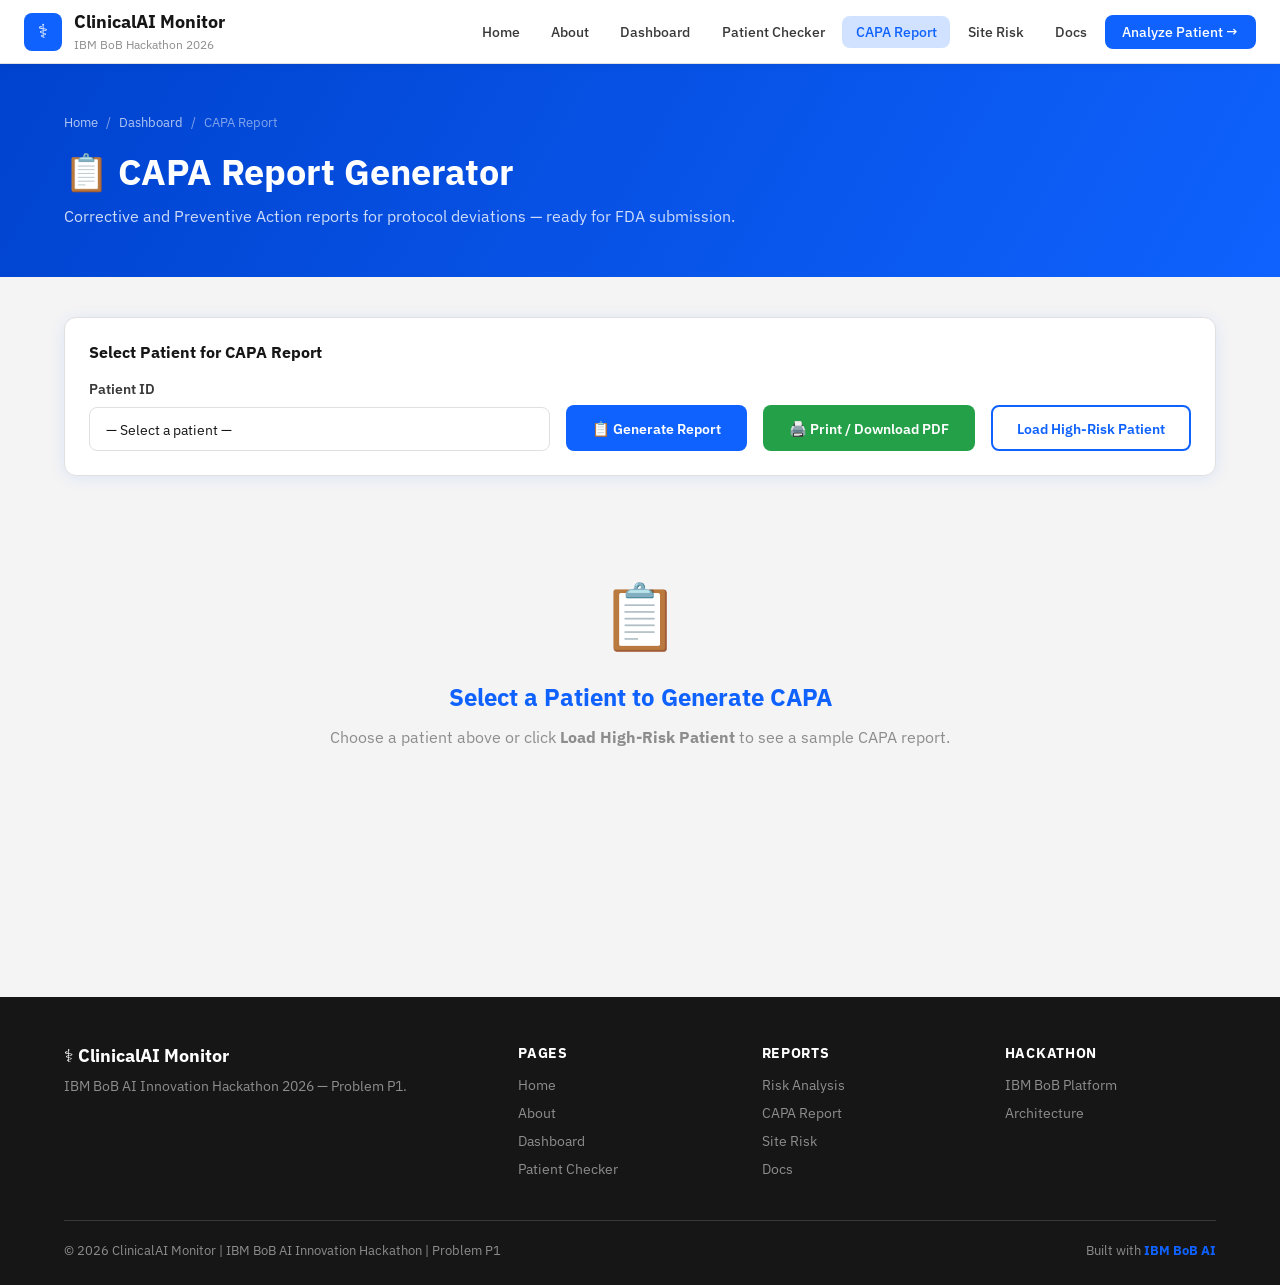
==== capa-report.html @ 3c6d75a5 "feat: IBM BoB Hackathon 2026 - Clinical Trial Risk Monitor P1" ====
<!DOCTYPE html>
<html lang="en">
<head>
  <meta charset="UTF-8" />
  <meta name="viewport" content="width=device-width, initial-scale=1.0" />
  <title>CAPA Report Generator | ClinicalAI Monitor</title>
  <link href="https://fonts.googleapis.com/css2?family=IBM+Plex+Sans:wght@400;500;600;700&display=swap" rel="stylesheet" />
  <link rel="stylesheet" href="assets/css/style.css" />
  <link rel="stylesheet" href="assets/css/dashboard.css" />
  <style>
    @media print {
      .navbar, footer, .no-print, button, #scrollTop, #toast-container { display: none !important; }
      body { background: white; }
      .report-container { max-width: 100%; padding: 0; }
      .report-card { box-shadow: none; border: 1px solid #ccc; }
    }
  </style>
</head>
<body>

<!-- NAVBAR -->
<nav class="navbar no-print">
  <div class="container-lg">
    <a href="index.html" class="nav-brand">
      <div class="brand-icon">⚕</div>
      <div><strong>ClinicalAI Monitor</strong><span class="sub">IBM BoB Hackathon 2026</span></div>
    </a>
    <ul class="nav-links">
      <li><a href="index.html">Home</a></li>
      <li><a href="about.html">About</a></li>
      <li><a href="dashboard.html">Dashboard</a></li>
      <li><a href="patient-checker.html">Patient Checker</a></li>
      <li><a href="capa-report.html" class="active">CAPA Report</a></li>
      <li><a href="site-dashboard.html">Site Risk</a></li>
      <li><a href="documentation.html">Docs</a></li>
      <li><a href="patient-checker.html" class="nav-cta">Analyze Patient →</a></li>
    </ul>
    <button class="hamburger"><span></span><span></span><span></span></button>
  </div>
</nav>

<!-- PAGE HEADER -->
<div class="page-header no-print">
  <div class="container">
    <div class="breadcrumb">
      <a href="index.html">Home</a><span>/</span>
      <a href="dashboard.html">Dashboard</a><span>/</span>
      <span>CAPA Report</span>
    </div>
    <h1>📋 CAPA Report Generator</h1>
    <p>Corrective and Preventive Action reports for protocol deviations — ready for FDA submission.</p>
  </div>
</div>

<!-- MAIN -->
<section style="padding:2.5rem 0;background:#F4F4F4;min-height:80vh">
  <div class="container">

    <!-- Patient Selector -->
    <div class="card no-print" style="margin-bottom:1.5rem;padding:1.5rem">
      <h3 style="margin-bottom:1rem;font-size:1rem">Select Patient for CAPA Report</h3>
      <div style="display:flex;gap:1rem;flex-wrap:wrap;align-items:flex-end">
        <div class="form-group" style="flex:1;min-width:220px;margin-bottom:0">
          <label class="form-label">Patient ID</label>
          <select class="form-control" id="capaPatientSelect">
            <option value="">— Select a patient —</option>
          </select>
        </div>
        <button class="btn btn-blue" onclick="loadCAPAReport()">📋 Generate Report</button>
        <button class="btn btn-green" onclick="printReport()">🖨️ Print / Download PDF</button>
        <button class="btn btn-outline" onclick="loadRandomCritical()">Load High-Risk Patient</button>
      </div>
    </div>

    <!-- Report Placeholder -->
    <div id="capaPlaceholder" style="text-align:center;padding:4rem 2rem">
      <div style="font-size:4rem;margin-bottom:1rem">📋</div>
      <h3 style="color:#0F62FE;margin-bottom:0.75rem">Select a Patient to Generate CAPA</h3>
      <p style="color:#8D8D8D">Choose a patient above or click <strong>Load High-Risk Patient</strong> to see a sample CAPA report.</p>
    </div>

    <!-- CAPA Report -->
    <div id="capaReport" style="display:none" class="report-container">

      <!-- Report Header -->
      <div class="report-card card" style="margin-bottom:1.5rem;padding:2rem;border-top:6px solid #0F62FE">
        <div style="display:flex;align-items:flex-start;justify-content:space-between;flex-wrap:wrap;gap:1rem">
          <div>
            <div style="font-size:0.75rem;color:#0F62FE;font-weight:700;text-transform:uppercase;letter-spacing:0.08em;margin-bottom:0.5rem">
              Corrective and Preventive Action Report
            </div>
            <h2 id="capaReportTitle" style="font-size:1.5rem;margin-bottom:0.25rem">CAPA Report — PT-0001</h2>
            <p id="capaReportSub" style="color:#8D8D8D;font-size:0.88rem"></p>
          </div>
          <div style="text-align:right;font-size:0.82rem;color:#8D8D8D">
            <div><strong>Report Date:</strong> <span id="capaDate"></span></div>
            <div><strong>Report No.:</strong> CAPA-<span id="capaNum"></span></div>
            <div><strong>Status:</strong> <span class="badge badge-major">Open</span></div>
            <div style="margin-top:0.5rem"><strong>IBM BoB Clinical AI Monitor</strong></div>
          </div>
        </div>
      </div>

      <!-- Patient Information -->
      <div class="report-card card" style="margin-bottom:1.5rem;padding:1.75rem">
        <h3 style="margin-bottom:1.25rem;font-size:1rem;color:#0F62FE;border-bottom:1px solid #E0E0E0;padding-bottom:0.75rem">
          👤 Section 1 — Patient Information
        </h3>
        <div style="display:grid;grid-template-columns:repeat(3,1fr);gap:1rem" id="capaPatientInfo"></div>
      </div>

      <!-- Deviations -->
      <div class="report-card card" style="margin-bottom:1.5rem;padding:1.75rem">
        <h3 style="margin-bottom:1.25rem;font-size:1rem;color:#DA1E28;border-bottom:1px solid #E0E0E0;padding-bottom:0.75rem">
          ⚠️ Section 2 — Detected Protocol Deviations
        </h3>
        <div id="capaDeviationsSection"></div>
      </div>

      <!-- CAPA Table -->
      <div class="report-card card" style="margin-bottom:1.5rem;padding:1.75rem">
        <h3 style="margin-bottom:1.25rem;font-size:1rem;color:#24A148;border-bottom:1px solid #E0E0E0;padding-bottom:0.75rem">
          ✅ Section 3 — Corrective &amp; Preventive Actions
        </h3>
        <div class="table-wrap">
          <table id="capaTable">
            <thead>
              <tr>
                <th>#</th>
                <th>Deviation Type</th>
                <th>Severity</th>
                <th>Root Cause</th>
                <th>Corrective Action</th>
                <th>Preventive Action</th>
                <th>Responsible Team</th>
                <th>Follow-up Date</th>
              </tr>
            </thead>
            <tbody id="capaTableBody"></tbody>
          </table>
        </div>
      </div>

      <!-- Risk Summary -->
      <div class="report-card card" style="margin-bottom:1.5rem;padding:1.75rem">
        <h3 style="margin-bottom:1.25rem;font-size:1rem;border-bottom:1px solid #E0E0E0;padding-bottom:0.75rem">
          📊 Section 4 — Risk Assessment Summary
        </h3>
        <div style="display:grid;grid-template-columns:1fr 1fr;gap:2rem;align-items:center">
          <div>
            <canvas id="capaDount" style="display:block;margin:0 auto"></canvas>
          </div>
          <div id="capaRiskSummary"></div>
        </div>
      </div>

      <!-- Sign-off -->
      <div class="report-card card" style="padding:1.75rem">
        <h3 style="margin-bottom:1.25rem;font-size:1rem;border-bottom:1px solid #E0E0E0;padding-bottom:0.75rem">
          ✍️ Section 5 — Sign-off &amp; Approval
        </h3>
        <div style="display:grid;grid-template-columns:repeat(3,1fr);gap:2rem">
          <div>
            <div style="border-bottom:1px solid #393939;height:40px;margin-bottom:0.5rem"></div>
            <div style="font-size:0.82rem;color:#8D8D8D">Principal Investigator</div>
            <div style="font-size:0.82rem;margin-top:0.2rem">Date: _______________</div>
          </div>
          <div>
            <div style="border-bottom:1px solid #393939;height:40px;margin-bottom:0.5rem"></div>
            <div style="font-size:0.82rem;color:#8D8D8D">Site Coordinator</div>
            <div style="font-size:0.82rem;margin-top:0.2rem">Date: _______________</div>
          </div>
          <div>
            <div style="border-bottom:1px solid #393939;height:40px;margin-bottom:0.5rem"></div>
            <div style="font-size:0.82rem;color:#8D8D8D">Sponsor Medical Monitor</div>
            <div style="font-size:0.82rem;margin-top:0.2rem">Date: _______________</div>
          </div>
        </div>
        <div style="margin-top:1.5rem;padding:1rem;background:#F4F4F4;border-radius:8px;font-size:0.82rem;color:#393939">
          <strong>Disclaimer:</strong> This CAPA report was generated by the IBM BoB ClinicalAI Monitor using ICH E6 Good Clinical Practice guidelines. 
          All corrective and preventive actions are AI-generated recommendations and must be reviewed and approved by the Principal Investigator 
          before regulatory submission. This document is confidential.
        </div>
      </div>

    </div>
  </div>
</section>

<!-- FOOTER -->
<footer class="no-print">
  <div class="container">
    <div class="footer-grid">
      <div class="footer-brand"><h3>⚕ ClinicalAI Monitor</h3><p>IBM BoB AI Innovation Hackathon 2026 — Problem P1.</p></div>
      <div class="footer-col">
        <h4>Pages</h4>
        <a href="index.html">Home</a><a href="about.html">About</a>
        <a href="dashboard.html">Dashboard</a><a href="patient-checker.html">Patient Checker</a>
      </div>
      <div class="footer-col">
        <h4>Reports</h4>
        <a href="risk-analysis.html">Risk Analysis</a><a href="capa-report.html">CAPA Report</a>
        <a href="site-dashboard.html">Site Risk</a><a href="documentation.html">Docs</a>
      </div>
      <div class="footer-col"><h4>Hackathon</h4><a href="#">IBM BoB Platform</a><a href="documentation.html">Architecture</a></div>
    </div>
    <div class="footer-bottom">
      <span>© 2026 ClinicalAI Monitor | IBM BoB AI Innovation Hackathon | Problem P1</span>
      <span>Built with <span class="ibm-tag">IBM BoB AI</span></span>
    </div>
  </div>
</footer>
<button id="scrollTop" class="no-print">↑</button>
<div id="toast-container"></div>

<script src="assets/js/data.js"></script>
<script src="assets/js/ai-engine.js"></script>
<script src="assets/js/charts.js"></script>
<script src="assets/js/main.js"></script>
<script>

// Populate patient selector
document.addEventListener("DOMContentLoaded", () => {
  const sel = document.getElementById("capaPatientSelect");
  window.APP_DATA.patients.forEach(p => {
    const opt = document.createElement("option");
    opt.value = p.id;
    opt.textContent = `${p.id} — ${p.name} (${p.siteName.split(" ").slice(0,2).join(" ")})`;
    sel.appendChild(opt);
  });

  // Check URL param
  const params = new URLSearchParams(location.search);
  if (params.get("pid")) {
    sel.value = params.get("pid");
    loadCAPAReport();
  } else if (params.get("demo")) {
    // Load from session storage
    loadFromSession();
  }
});

function loadFromSession() {
  const raw = sessionStorage.getItem("lastPatient");
  if (!raw) { loadRandomCritical(); return; }
  const p = JSON.parse(raw);
  renderCAPAReport(p);
}

function loadRandomCritical() {
  const all = window.APP_DATA.patients
    .map(p => ({ p, r: window.AI.analyzePatient(p) }))
    .filter(x => x.r.riskCategory === "Critical" || x.r.riskCategory === "High");
  if (all.length === 0) return;
  const pick = all[Math.floor(Math.random() * Math.min(all.length, 10))];
  document.getElementById("capaPatientSelect").value = pick.p.id;
  renderCAPAReport(pick.p);
}

function loadCAPAReport() {
  const pid = document.getElementById("capaPatientSelect").value;
  if (!pid) { Utils.showToast("Please select a patient first.", "warning"); return; }
  const patient = window.APP_DATA.patients.find(p => p.id === pid);
  if (!patient) return;
  Utils.showLoading("Generating CAPA Report...");
  setTimeout(() => {
    renderCAPAReport(patient);
    Utils.hideLoading();
    Utils.showToast("CAPA Report generated!", "success");
  }, 800);
}

function renderCAPAReport(patient) {
  const result = window.AI.analyzePatient(patient);
  const today  = new Date().toISOString().split("T")[0];
  const capaNo = Math.floor(1000 + Math.random() * 9000);

  document.getElementById("capaPlaceholder").style.display = "none";
  document.getElementById("capaReport").style.display      = "block";

  document.getElementById("capaReportTitle").textContent = `CAPA Report — ${patient.id}`;
  document.getElementById("capaReportSub").textContent   = `${patient.name} | ${patient.siteName}`;
  document.getElementById("capaDate").textContent = Utils.fmtDate(today);
  document.getElementById("capaNum").textContent  = capaNo;

  // Patient info
  const info = [
    ["Patient ID",         patient.id],
    ["Patient Name",       patient.name],
    ["Site",               patient.siteName],
    ["Visit Date",         Utils.fmtDate(patient.visitDate)],
    ["Scheduled Date",     Utils.fmtDate(patient.scheduledDate)],
    ["Dose Given",         patient.doseGiven + " mg"],
    ["Expected Dose",      patient.expectedDose + " mg"],
    ["Co-medication",      patient.comed],
    ["Lab Tests",          patient.labCompleted],
    ["Documentation",      patient.docComplete],
    ["Patient Status",     patient.status],
    ["Risk Category",      result.riskCategory]
  ];
  document.getElementById("capaPatientInfo").innerHTML = info.map(([k,v]) => `
    <div>
      <div style="font-size:0.72rem;color:#8D8D8D;text-transform:uppercase;letter-spacing:0.05em;font-weight:700">${k}</div>
      <div style="font-weight:600;margin-top:0.2rem">${v}</div>
    </div>`).join("");

  // Deviations section
  const devEl = document.getElementById("capaDeviationsSection");
  if (result.deviations.length === 0) {
    devEl.innerHTML = '<div class="alert alert-success">✅ No protocol deviations detected. Patient is fully compliant with trial protocol.</div>';
  } else {
    devEl.innerHTML = result.deviations.map((d,i) => `
      <div style="padding:1.25rem;background:${d.severity==="Major"?"#FFF1F1":d.severity==="Minor"?"#FCF4D6":"#D0E2FF22"};border-radius:8px;margin-bottom:0.75rem;border-left:4px solid ${d.severity==="Major"?"#DA1E28":d.severity==="Minor"?"#F1C21B":"#0F62FE"}">
        <div style="display:flex;align-items:center;gap:0.75rem;margin-bottom:0.5rem">
          <strong>Deviation ${i+1}:</strong>
          ${window.AI.severityBadge(d.severity)}
          <span style="font-weight:600">${d.type}</span>
        </div>
        <p style="font-size:0.88rem;color:#393939">${d.detail}</p>
      </div>`).join("");
  }

  // CAPA table
  const tbody = document.getElementById("capaTableBody");
  if (result.deviations.length === 0) {
    tbody.innerHTML = `<tr><td colspan="8" style="text-align:center;color:#24A148;padding:1.5rem">✅ No CAPA actions required — Patient is compliant.</td></tr>`;
  } else {
    tbody.innerHTML = result.deviations.map((d,i) => `
      <tr>
        <td>${i+1}</td>
        <td><strong>${d.type}</strong></td>
        <td>${window.AI.severityBadge(d.severity)}</td>
        <td style="font-size:0.82rem">${d.rootCause}</td>
        <td style="font-size:0.82rem">${d.corrective}</td>
        <td style="font-size:0.82rem">${d.preventive}</td>
        <td style="font-size:0.82rem">${d.responsible}</td>
        <td style="font-size:0.82rem;font-weight:600">${Utils.fmtDate(d.followUp)}</td>
      </tr>`).join("");
  }

  // Risk donut
  window.Charts.drawRiskDonut("capaDount", result.riskScore, result.riskCategory);

  // Risk summary
  document.getElementById("capaRiskSummary").innerHTML = `
    <div style="display:flex;flex-direction:column;gap:0.75rem">
      <div style="display:flex;justify-content:space-between"><span>Major Deviations</span><strong style="color:#DA1E28">${result.majorCount}</strong></div>
      <div style="display:flex;justify-content:space-between"><span>Minor Deviations</span><strong style="color:#B45309">${result.minorCount}</strong></div>
      <div style="display:flex;justify-content:space-between"><span>Administrative</span><strong style="color:#0F62FE">${result.adminCount}</strong></div>
      <hr style="border:none;border-top:1px solid #E0E0E0"/>
      <div style="display:flex;justify-content:space-between"><span>Total Deviations</span><strong>${result.totalDeviations}</strong></div>
      <div style="display:flex;justify-content:space-between;font-size:1.05rem">
        <span>Risk Score</span>
        <strong style="color:${Utils.riskColor(result.riskScore)}">${result.riskScore}/100</strong>
      </div>
      <div style="display:flex;justify-content:space-between">
        <span>Risk Category</span>
        ${window.AI.riskBadge(result.riskCategory)}
      </div>
      <div style="margin-top:0.5rem;padding:0.75rem;background:#F4F4F4;border-radius:6px;font-size:0.82rem;color:#393939">
        ${result.riskScore >= 61
          ? "⚠️ <strong>High/Critical risk:</strong> Escalate to Medical Monitor immediately."
          : result.riskScore >= 31
          ? "⚠️ <strong>Medium risk:</strong> Review within 5 business days."
          : "✅ <strong>Low risk:</strong> Document and monitor per standard protocol."
        }
      </div>
    </div>`;

  // Scroll to report
  document.getElementById("capaReport").scrollIntoView({ behavior: "smooth" });
}

function printReport() {
  const rep = document.getElementById("capaReport");
  if (rep.style.display === "none") {
    Utils.showToast("Please generate a CAPA report first.", "warning");
    return;
  }
  window.print();
}
</script>
</body>
</html>
---- assets/css/style.css ----
/* ============================================================
   Clinical Trial Risk Monitor — Global Stylesheet
   IBM BoB AI Innovation Hackathon 2026
   ============================================================ */

/* ---------- CSS Variables ---------- */
:root {
  --ibm-blue:       #0F62FE;
  --ibm-blue-dark:  #0043CE;
  --ibm-blue-light: #D0E2FF;
  --white:          #FFFFFF;
  --gray-10:        #F4F4F4;
  --gray-20:        #E0E0E0;
  --gray-50:        #8D8D8D;
  --gray-80:        #393939;
  --gray-100:       #161616;
  --green:          #24A148;
  --green-light:    #DEFBE6;
  --red:            #DA1E28;
  --red-light:      #FFF1F1;
  --yellow:         #F1C21B;
  --yellow-light:   #FCF4D6;
  --orange:         #FF832B;
  --purple:         #8A3FFC;
  --sidebar-width:  260px;
  --nav-height:     64px;
  --radius:         12px;
  --radius-sm:      8px;
  --shadow:         0 2px 16px rgba(15,98,254,0.10);
  --shadow-md:      0 4px 24px rgba(15,98,254,0.15);
  --transition:     all 0.25s cubic-bezier(0.4,0,0.2,1);
}

/* ---------- Reset ---------- */
*, *::before, *::after { box-sizing: border-box; margin: 0; padding: 0; }
html { scroll-behavior: smooth; font-size: 16px; }
body {
  font-family: 'IBM Plex Sans', 'Segoe UI', system-ui, sans-serif;
  background: var(--gray-10);
  color: var(--gray-100);
  line-height: 1.6;
  min-height: 100vh;
}
a { color: var(--ibm-blue); text-decoration: none; transition: var(--transition); }
a:hover { color: var(--ibm-blue-dark); }
img { max-width: 100%; display: block; }
ul { list-style: none; }
button { cursor: pointer; font-family: inherit; }

/* ---------- Typography ---------- */
h1, h2, h3, h4, h5 { font-weight: 700; line-height: 1.3; }
h1 { font-size: clamp(2rem, 5vw, 3.25rem); }
h2 { font-size: clamp(1.5rem, 3vw, 2.25rem); }
h3 { font-size: clamp(1.15rem, 2vw, 1.5rem); }
h4 { font-size: 1.1rem; }
p  { color: var(--gray-80); }

/* ---------- Utility ---------- */
.container    { max-width: 1200px; margin: 0 auto; padding: 0 1.5rem; }
.container-lg { max-width: 1400px; margin: 0 auto; padding: 0 1.5rem; }
.section-pad  { padding: 80px 0; }
.text-center  { text-align: center; }
.text-blue    { color: var(--ibm-blue); }
.text-green   { color: var(--green); }
.text-red     { color: var(--red); }
.text-yellow  { color: #B45309; }
.text-muted   { color: var(--gray-50); }
.fw-700       { font-weight: 700; }
.mt-1 { margin-top: 0.5rem; }
.mt-2 { margin-top: 1rem; }
.mt-3 { margin-top: 1.5rem; }
.mt-4 { margin-top: 2rem; }
.mb-1 { margin-bottom: 0.5rem; }
.mb-2 { margin-bottom: 1rem; }
.mb-3 { margin-bottom: 1.5rem; }
.mb-4 { margin-bottom: 2rem; }
.flex         { display: flex; }
.flex-center  { display: flex; align-items: center; justify-content: center; }
.gap-1 { gap: 0.5rem; }
.gap-2 { gap: 1rem; }
.gap-3 { gap: 1.5rem; }
.grid-2 { display: grid; grid-template-columns: repeat(2,1fr); gap: 1.5rem; }
.grid-3 { display: grid; grid-template-columns: repeat(3,1fr); gap: 1.5rem; }
.grid-4 { display: grid; grid-template-columns: repeat(4,1fr); gap: 1.5rem; }
.hidden { display: none !important; }

/* ---------- Navbar ---------- */
.navbar {
  position: sticky;
  top: 0;
  z-index: 1000;
  height: var(--nav-height);
  background: var(--white);
  border-bottom: 1px solid var(--gray-20);
  box-shadow: 0 1px 8px rgba(0,0,0,0.07);
  display: flex;
  align-items: center;
}
.navbar .container-lg {
  width: 100%;
  display: flex;
  align-items: center;
  justify-content: space-between;
}
.nav-brand {
  display: flex;
  align-items: center;
  gap: 0.75rem;
  font-weight: 700;
  font-size: 1.1rem;
  color: var(--gray-100);
}
.nav-brand .brand-icon {
  width: 38px; height: 38px;
  background: var(--ibm-blue);
  border-radius: var(--radius-sm);
  display: flex; align-items: center; justify-content: center;
  color: white; font-size: 1.2rem;
}
.nav-brand span.sub { font-size: 0.72rem; color: var(--gray-50); display: block; font-weight: 400; }
.nav-links { display: flex; align-items: center; gap: 0.25rem; }
.nav-links a {
  padding: 0.45rem 0.85rem;
  border-radius: var(--radius-sm);
  font-size: 0.88rem;
  font-weight: 500;
  color: var(--gray-80);
  transition: var(--transition);
}
.nav-links a:hover, .nav-links a.active {
  background: var(--ibm-blue-light);
  color: var(--ibm-blue);
}
.nav-cta {
  background: var(--ibm-blue);
  color: white !important;
  padding: 0.5rem 1.1rem !important;
  border-radius: var(--radius-sm) !important;
}
.nav-cta:hover { background: var(--ibm-blue-dark) !important; color: white !important; }
.hamburger {
  display: none;
  flex-direction: column;
  gap: 5px;
  background: none;
  border: none;
  padding: 4px;
}
.hamburger span { width: 24px; height: 2px; background: var(--gray-80); border-radius: 2px; display: block; transition: var(--transition); }

/* ---------- Hero Section ---------- */
.hero {
  background: linear-gradient(135deg, #0043CE 0%, #0F62FE 50%, #4589FF 100%);
  color: white;
  padding: 100px 0 80px;
  position: relative;
  overflow: hidden;
}
.hero::before {
  content: '';
  position: absolute; inset: 0;
  background: url("data:image/svg+xml,%3Csvg width='60' height='60' viewBox='0 0 60 60' xmlns='http://www.w3.org/2000/svg'%3E%3Cg fill='none' fill-rule='evenodd'%3E%3Cg fill='%23ffffff' fill-opacity='0.04'%3E%3Ccircle cx='30' cy='30' r='20'/%3E%3C/g%3E%3C/g%3E%3C/svg%3E");
  pointer-events: none;
}
.hero-inner { display: grid; grid-template-columns: 1fr 1fr; gap: 3rem; align-items: center; }
.hero-badge {
  display: inline-flex; align-items: center; gap: 0.5rem;
  background: rgba(255,255,255,0.15);
  border: 1px solid rgba(255,255,255,0.3);
  border-radius: 50px;
  padding: 0.4rem 1rem;
  font-size: 0.82rem;
  font-weight: 600;
  letter-spacing: 0.03em;
  margin-bottom: 1.5rem;
}
.hero-badge .dot { width: 8px; height: 8px; background: #42BE65; border-radius: 50%; }
.hero h1 { color: white; margin-bottom: 1.25rem; }
.hero p { color: rgba(255,255,255,0.85); font-size: 1.1rem; max-width: 520px; margin-bottom: 2rem; }
.hero-btns { display: flex; gap: 1rem; flex-wrap: wrap; }
.btn-primary {
  background: white;
  color: var(--ibm-blue);
  padding: 0.8rem 1.8rem;
  border-radius: var(--radius-sm);
  font-weight: 700;
  font-size: 0.95rem;
  border: 2px solid white;
  transition: var(--transition);
  display: inline-flex; align-items: center; gap: 0.5rem;
}
.btn-primary:hover { background: var(--ibm-blue-light); color: var(--ibm-blue-dark); border-color: var(--ibm-blue-light); }
.btn-outline-white {
  background: transparent;
  color: white;
  padding: 0.8rem 1.8rem;
  border-radius: var(--radius-sm);
  font-weight: 600;
  font-size: 0.95rem;
  border: 2px solid rgba(255,255,255,0.6);
  transition: var(--transition);
  display: inline-flex; align-items: center; gap: 0.5rem;
}
.btn-outline-white:hover { background: rgba(255,255,255,0.15); color: white; border-color: white; }
.hero-visual { position: relative; }
.hero-card-stack { position: relative; }
.floating-card {
  background: rgba(255,255,255,0.12);
  backdrop-filter: blur(10px);
  border: 1px solid rgba(255,255,255,0.25);
  border-radius: var(--radius);
  padding: 1.25rem 1.5rem;
  color: white;
  margin-bottom: 1rem;
  animation: float 3s ease-in-out infinite;
}
.floating-card:nth-child(2) { animation-delay: 0.5s; margin-left: 1.5rem; }
.floating-card:nth-child(3) { animation-delay: 1s; }
.floating-card .fc-label { font-size: 0.75rem; opacity: 0.75; margin-bottom: 0.25rem; }
.floating-card .fc-value { font-size: 1.6rem; font-weight: 700; }
.floating-card .fc-sub { font-size: 0.8rem; opacity: 0.8; }
@keyframes float { 0%,100%{transform:translateY(0)} 50%{transform:translateY(-8px)} }

/* ---------- Buttons ---------- */
.btn {
  display: inline-flex; align-items: center; gap: 0.5rem;
  padding: 0.7rem 1.5rem;
  border-radius: var(--radius-sm);
  font-weight: 600;
  font-size: 0.9rem;
  border: 2px solid transparent;
  transition: var(--transition);
}
.btn-blue { background: var(--ibm-blue); color: white; }
.btn-blue:hover { background: var(--ibm-blue-dark); color: white; }
.btn-outline { background: transparent; border-color: var(--ibm-blue); color: var(--ibm-blue); }
.btn-outline:hover { background: var(--ibm-blue-light); }
.btn-green { background: var(--green); color: white; }
.btn-green:hover { background: #198038; color: white; }
.btn-red { background: var(--red); color: white; }
.btn-red:hover { background: #a11e26; color: white; }
.btn-sm { padding: 0.45rem 1rem; font-size: 0.82rem; }
.btn-lg { padding: 0.95rem 2.2rem; font-size: 1rem; }

/* ---------- Cards ---------- */
.card {
  background: var(--white);
  border-radius: var(--radius);
  box-shadow: var(--shadow);
  border: 1px solid var(--gray-20);
  padding: 1.5rem;
  transition: var(--transition);
}
.card:hover { box-shadow: var(--shadow-md); transform: translateY(-2px); }
.card-header { display: flex; align-items: center; justify-content: space-between; margin-bottom: 1.25rem; }
.card-title { font-size: 1rem; font-weight: 700; color: var(--gray-100); }

/* ---------- KPI Cards ---------- */
.kpi-card {
  background: var(--white);
  border-radius: var(--radius);
  padding: 1.5rem;
  border: 1px solid var(--gray-20);
  box-shadow: var(--shadow);
  display: flex;
  align-items: flex-start;
  gap: 1rem;
  transition: var(--transition);
}
.kpi-card:hover { box-shadow: var(--shadow-md); transform: translateY(-2px); }
.kpi-icon {
  width: 52px; height: 52px;
  border-radius: var(--radius-sm);
  display: flex; align-items: center; justify-content: center;
  font-size: 1.4rem;
  flex-shrink: 0;
}
.kpi-icon.blue   { background: var(--ibm-blue-light); color: var(--ibm-blue); }
.kpi-icon.green  { background: var(--green-light); color: var(--green); }
.kpi-icon.red    { background: var(--red-light); color: var(--red); }
.kpi-icon.yellow { background: var(--yellow-light); color: #B45309; }
.kpi-icon.orange { background: #FFF2E8; color: var(--orange); }
.kpi-icon.purple { background: #F6F2FF; color: var(--purple); }
.kpi-body { flex: 1; }
.kpi-label { font-size: 0.78rem; color: var(--gray-50); text-transform: uppercase; letter-spacing: 0.05em; font-weight: 600; margin-bottom: 0.3rem; }
.kpi-value { font-size: 2rem; font-weight: 700; color: var(--gray-100); line-height: 1; }
.kpi-delta { font-size: 0.78rem; margin-top: 0.3rem; }
.kpi-delta.up   { color: var(--green); }
.kpi-delta.down { color: var(--red); }

/* ---------- Badges ---------- */
.badge {
  display: inline-flex; align-items: center; gap: 0.3rem;
  padding: 0.25rem 0.75rem;
  border-radius: 50px;
  font-size: 0.75rem;
  font-weight: 700;
  letter-spacing: 0.02em;
  text-transform: uppercase;
}
.badge-major    { background: var(--red-light); color: var(--red); }
.badge-minor    { background: var(--yellow-light); color: #B45309; }
.badge-admin    { background: var(--ibm-blue-light); color: var(--ibm-blue); }
.badge-none     { background: var(--green-light); color: var(--green); }
.badge-critical { background: #4A0404; color: #FF8389; }
.badge-high     { background: #FF832B22; color: var(--orange); }
.badge-medium   { background: var(--yellow-light); color: #B45309; }
.badge-low      { background: var(--green-light); color: var(--green); }
.badge-dot { width: 7px; height: 7px; border-radius: 50%; background: currentColor; }

/* ---------- Section Titles ---------- */
.section-title { margin-bottom: 0.75rem; }
.section-sub { color: var(--gray-50); font-size: 1.05rem; max-width: 600px; margin: 0 auto 3rem; }
.title-tag {
  display: inline-flex; align-items: center; gap: 0.4rem;
  font-size: 0.78rem; font-weight: 700; color: var(--ibm-blue);
  text-transform: uppercase; letter-spacing: 0.08em;
  margin-bottom: 0.75rem;
}
.title-tag::before { content: ''; width: 20px; height: 2px; background: var(--ibm-blue); border-radius: 2px; }

/* ---------- Tables ---------- */
.table-wrap { overflow-x: auto; }
table { width: 100%; border-collapse: collapse; }
thead th {
  background: var(--gray-10);
  color: var(--gray-80);
  font-size: 0.78rem;
  font-weight: 700;
  text-transform: uppercase;
  letter-spacing: 0.05em;
  padding: 0.85rem 1rem;
  text-align: left;
  border-bottom: 2px solid var(--gray-20);
  white-space: nowrap;
}
tbody tr {
  border-bottom: 1px solid var(--gray-20);
  transition: var(--transition);
}
tbody tr:hover { background: #F0F4FF; }
tbody td {
  padding: 0.9rem 1rem;
  font-size: 0.9rem;
  color: var(--gray-80);
}

/* ---------- Forms ---------- */
.form-group { margin-bottom: 1.25rem; }
.form-label { display: block; font-size: 0.85rem; font-weight: 600; color: var(--gray-80); margin-bottom: 0.4rem; }
.form-label .required { color: var(--red); margin-left: 2px; }
.form-control {
  width: 100%;
  padding: 0.7rem 1rem;
  border: 1.5px solid var(--gray-20);
  border-radius: var(--radius-sm);
  font-size: 0.9rem;
  font-family: inherit;
  color: var(--gray-100);
  background: var(--white);
  transition: var(--transition);
  outline: none;
}
.form-control:focus { border-color: var(--ibm-blue); box-shadow: 0 0 0 3px var(--ibm-blue-light); }
.form-control::placeholder { color: var(--gray-50); }
select.form-control { appearance: none; cursor: pointer; }
.form-row { display: grid; grid-template-columns: repeat(2,1fr); gap: 1.25rem; }
.form-hint { font-size: 0.78rem; color: var(--gray-50); margin-top: 0.3rem; }

/* ---------- Progress / Risk Score ---------- */
.risk-circle-wrap { display: flex; align-items: center; justify-content: center; flex-direction: column; }
.risk-circle {
  width: 140px; height: 140px;
  border-radius: 50%;
  display: flex; align-items: center; justify-content: center;
  flex-direction: column;
  font-size: 2.2rem;
  font-weight: 700;
  position: relative;
}
.risk-circle.low    { background: conic-gradient(var(--green) 0deg, var(--green-light) 0deg); border: 6px solid var(--green); color: var(--green); }
.risk-circle.medium { border: 6px solid var(--yellow); color: #B45309; }
.risk-circle.high   { border: 6px solid var(--orange); color: var(--orange); }
.risk-circle.critical { border: 6px solid var(--red); color: var(--red); }
.risk-circle .risk-label { font-size: 0.72rem; font-weight: 600; text-transform: uppercase; letter-spacing: 0.05em; }

/* ---------- Toast Notifications ---------- */
#toast-container {
  position: fixed; bottom: 1.5rem; right: 1.5rem;
  z-index: 9999;
  display: flex; flex-direction: column; gap: 0.75rem;
}
.toast {
  background: var(--gray-100);
  color: white;
  padding: 0.9rem 1.25rem;
  border-radius: var(--radius-sm);
  box-shadow: var(--shadow-md);
  display: flex; align-items: center; gap: 0.75rem;
  font-size: 0.9rem;
  min-width: 280px;
  max-width: 380px;
  animation: slideIn 0.3s ease;
}
.toast.success { background: var(--green); }
.toast.error   { background: var(--red); }
.toast.warning { background: #B45309; }
@keyframes slideIn { from{transform:translateX(120%);opacity:0} to{transform:translateX(0);opacity:1} }

/* ---------- Modal ---------- */
.modal-overlay {
  position: fixed; inset: 0;
  background: rgba(22,22,22,0.65);
  z-index: 2000;
  display: flex; align-items: center; justify-content: center;
  padding: 1rem;
  opacity: 0; pointer-events: none; transition: opacity 0.25s;
}
.modal-overlay.open { opacity: 1; pointer-events: all; }
.modal {
  background: white;
  border-radius: var(--radius);
  box-shadow: 0 20px 60px rgba(0,0,0,0.2);
  max-width: 600px; width: 100%;
  max-height: 90vh; overflow-y: auto;
  transform: scale(0.95); transition: transform 0.25s;
}
.modal-overlay.open .modal { transform: scale(1); }
.modal-header {
  padding: 1.5rem;
  border-bottom: 1px solid var(--gray-20);
  display: flex; align-items: center; justify-content: space-between;
}
.modal-body   { padding: 1.5rem; }
.modal-footer { padding: 1rem 1.5rem; border-top: 1px solid var(--gray-20); display: flex; justify-content: flex-end; gap: 0.75rem; }
.modal-close  { background: none; border: none; font-size: 1.3rem; color: var(--gray-50); padding: 0.2rem; border-radius: 4px; }
.modal-close:hover { color: var(--red); background: var(--red-light); }

/* ---------- Loading Overlay ---------- */
.loading-overlay {
  position: fixed; inset: 0;
  background: rgba(255,255,255,0.9);
  z-index: 5000;
  display: flex; align-items: center; justify-content: center;
  flex-direction: column; gap: 1rem;
}
.spinner {
  width: 48px; height: 48px;
  border: 4px solid var(--ibm-blue-light);
  border-top-color: var(--ibm-blue);
  border-radius: 50%;
  animation: spin 0.8s linear infinite;
}
@keyframes spin { to { transform: rotate(360deg); } }

/* ---------- Info/Alert Boxes ---------- */
.alert {
  padding: 1rem 1.25rem;
  border-radius: var(--radius-sm);
  border-left: 4px solid;
  margin-bottom: 1rem;
  font-size: 0.9rem;
}
.alert-info    { background: var(--ibm-blue-light); border-color: var(--ibm-blue); color: var(--ibm-blue-dark); }
.alert-success { background: var(--green-light); border-color: var(--green); color: #0A6640; }
.alert-warning { background: var(--yellow-light); border-color: var(--yellow); color: #7A4F00; }
.alert-danger  { background: var(--red-light); border-color: var(--red); color: #A2191F; }

/* ---------- Steps / Timeline ---------- */
.steps { display: flex; flex-direction: column; gap: 1.5rem; }
.step { display: flex; gap: 1.25rem; }
.step-num {
  width: 36px; height: 36px; flex-shrink: 0;
  border-radius: 50%;
  background: var(--ibm-blue);
  color: white;
  display: flex; align-items: center; justify-content: center;
  font-weight: 700; font-size: 0.9rem;
}
.step-body h4 { margin-bottom: 0.25rem; }

/* ---------- Feature Grid ---------- */
.feature-card {
  background: white;
  border-radius: var(--radius);
  padding: 1.75rem;
  border: 1px solid var(--gray-20);
  box-shadow: var(--shadow);
  transition: var(--transition);
}
.feature-card:hover { box-shadow: var(--shadow-md); transform: translateY(-3px); border-color: var(--ibm-blue-light); }
.feature-icon {
  width: 56px; height: 56px;
  background: var(--ibm-blue-light);
  border-radius: var(--radius-sm);
  display: flex; align-items: center; justify-content: center;
  font-size: 1.6rem;
  margin-bottom: 1rem;
}
.feature-card h3 { font-size: 1.05rem; margin-bottom: 0.5rem; }

/* ---------- Footer ---------- */
footer {
  background: var(--gray-100);
  color: var(--gray-20);
  padding: 3rem 0 1.5rem;
  margin-top: auto;
}
.footer-grid { display: grid; grid-template-columns: 2fr 1fr 1fr 1fr; gap: 2rem; margin-bottom: 2rem; }
.footer-brand h3 { color: white; font-size: 1.1rem; margin-bottom: 0.5rem; }
.footer-brand p  { font-size: 0.85rem; color: var(--gray-50); }
.footer-col h4   { color: white; font-size: 0.85rem; font-weight: 700; margin-bottom: 0.75rem; text-transform: uppercase; letter-spacing: 0.05em; }
.footer-col a    { display: block; color: var(--gray-50); font-size: 0.85rem; margin-bottom: 0.4rem; transition: var(--transition); }
.footer-col a:hover { color: white; }
.footer-bottom {
  border-top: 1px solid var(--gray-80);
  padding-top: 1.25rem;
  display: flex; align-items: center; justify-content: space-between;
  font-size: 0.8rem; color: var(--gray-50);
}
.footer-bottom .ibm-tag { color: var(--ibm-blue); font-weight: 700; }

/* ---------- Page Header ---------- */
.page-header {
  background: linear-gradient(120deg, #0043CE, var(--ibm-blue));
  color: white;
  padding: 48px 0;
}
.page-header h1 { color: white; font-size: clamp(1.5rem, 3vw, 2.25rem); margin-bottom: 0.5rem; }
.page-header p  { color: rgba(255,255,255,0.8); }
.breadcrumb { display: flex; gap: 0.5rem; font-size: 0.82rem; margin-bottom: 1rem; }
.breadcrumb a   { color: rgba(255,255,255,0.7); }
.breadcrumb a:hover { color: white; }
.breadcrumb span { color: rgba(255,255,255,0.5); }

/* ---------- Search Bar ---------- */
.search-wrap {
  position: relative;
}
.search-wrap input {
  padding-left: 2.5rem;
}
.search-icon {
  position: absolute; left: 0.8rem; top: 50%; transform: translateY(-50%);
  color: var(--gray-50); font-size: 1rem;
  pointer-events: none;
}

/* ---------- Chip Filters ---------- */
.chip-filters { display: flex; gap: 0.5rem; flex-wrap: wrap; }
.chip {
  padding: 0.35rem 0.85rem;
  border-radius: 50px;
  font-size: 0.8rem;
  font-weight: 600;
  border: 1.5px solid var(--gray-20);
  background: white;
  color: var(--gray-80);
  cursor: pointer;
  transition: var(--transition);
}
.chip:hover, .chip.active { background: var(--ibm-blue); color: white; border-color: var(--ibm-blue); }

/* ---------- Scroll to top ---------- */
#scrollTop {
  position: fixed; bottom: 1.5rem; right: 1.5rem;
  width: 42px; height: 42px;
  background: var(--ibm-blue); color: white;
  border-radius: 50%;
  display: flex; align-items: center; justify-content: center;
  font-size: 1.1rem;
  box-shadow: var(--shadow-md);
  opacity: 0; pointer-events: none;
  transition: var(--transition);
  border: none;
  z-index: 999;
}
#scrollTop.show { opacity: 1; pointer-events: all; }

/* ---------- Responsive ---------- */
@media (max-width: 1024px) {
  .grid-4 { grid-template-columns: repeat(2,1fr); }
  .footer-grid { grid-template-columns: 1fr 1fr; }
}
@media (max-width: 768px) {
  .nav-links { display: none; flex-direction: column; position: absolute; top: var(--nav-height); left: 0; right: 0; background: white; padding: 1rem; border-top: 1px solid var(--gray-20); box-shadow: var(--shadow); gap: 0.25rem; }
  .nav-links.open { display: flex; }
  .hamburger { display: flex; }
  .hero-inner { grid-template-columns: 1fr; }
  .hero-visual { display: none; }
  .grid-2, .grid-3 { grid-template-columns: 1fr; }
  .form-row { grid-template-columns: 1fr; }
  .footer-grid { grid-template-columns: 1fr; }
  .footer-bottom { flex-direction: column; gap: 0.5rem; text-align: center; }
}
@media (max-width: 480px) {
  .kpi-card { flex-direction: column; }
  h1 { font-size: 1.75rem; }
}
---- assets/css/dashboard.css ----
/* ============================================================
   Dashboard-specific styles
   Clinical Trial Risk Monitor — IBM BoB Hackathon 2026
   ============================================================ */

/* Layout with sidebar */
.app-layout {
  display: flex;
  min-height: calc(100vh - var(--nav-height));
}

/* Sidebar */
.sidebar {
  width: var(--sidebar-width);
  background: #161616;
  color: #C6C6C6;
  flex-shrink: 0;
  position: sticky;
  top: var(--nav-height);
  height: calc(100vh - var(--nav-height));
  overflow-y: auto;
  padding: 1.5rem 0;
  transition: var(--transition);
}
.sidebar-section { margin-bottom: 1.5rem; }
.sidebar-label {
  font-size: 0.7rem;
  font-weight: 700;
  color: #6F6F6F;
  text-transform: uppercase;
  letter-spacing: 0.08em;
  padding: 0 1.25rem;
  margin-bottom: 0.5rem;
}
.sidebar-link {
  display: flex;
  align-items: center;
  gap: 0.75rem;
  padding: 0.65rem 1.25rem;
  color: #C6C6C6;
  font-size: 0.88rem;
  font-weight: 500;
  transition: var(--transition);
  border-left: 3px solid transparent;
}
.sidebar-link:hover {
  background: #262626;
  color: white;
}
.sidebar-link.active {
  background: #1B3A7A;
  color: white;
  border-left-color: var(--ibm-blue);
}
.sidebar-link .icon { font-size: 1.05rem; width: 20px; text-align: center; }
.sidebar-badge {
  margin-left: auto;
  background: var(--red);
  color: white;
  font-size: 0.68rem;
  font-weight: 700;
  padding: 0.15rem 0.45rem;
  border-radius: 50px;
}

/* Main content area */
.main-content {
  flex: 1;
  padding: 2rem;
  overflow-x: hidden;
  max-width: calc(100% - var(--sidebar-width));
}

/* Dashboard Header bar */
.dash-header {
  display: flex;
  align-items: center;
  justify-content: space-between;
  margin-bottom: 2rem;
  flex-wrap: wrap;
  gap: 1rem;
}
.dash-title h2 { font-size: 1.35rem; margin-bottom: 0.15rem; }
.dash-title p  { font-size: 0.85rem; color: var(--gray-50); }
.dash-actions  { display: flex; gap: 0.75rem; align-items: center; flex-wrap: wrap; }

/* KPI Grid */
.kpi-grid { display: grid; grid-template-columns: repeat(auto-fit, minmax(200px, 1fr)); gap: 1.25rem; margin-bottom: 2rem; }

/* Chart Cards */
.chart-card {
  background: white;
  border-radius: var(--radius);
  border: 1px solid var(--gray-20);
  box-shadow: var(--shadow);
  padding: 1.5rem;
}
.chart-card-header {
  display: flex;
  align-items: center;
  justify-content: space-between;
  margin-bottom: 1.25rem;
}
.chart-card-title { font-weight: 700; font-size: 0.95rem; }
.chart-area { width: 100%; }

/* Charts layout */
.charts-grid { display: grid; grid-template-columns: 1fr 1fr; gap: 1.5rem; margin-bottom: 2rem; }
.charts-grid .span-full { grid-column: 1 / -1; }

/* Patient table chip actions */
.action-btn {
  background: none;
  border: 1.5px solid var(--gray-20);
  border-radius: var(--radius-sm);
  padding: 0.3rem 0.65rem;
  font-size: 0.78rem;
  font-weight: 600;
  color: var(--gray-80);
  cursor: pointer;
  transition: var(--transition);
}
.action-btn:hover { background: var(--ibm-blue-light); border-color: var(--ibm-blue); color: var(--ibm-blue); }

/* Progress bar */
.progress-bar-wrap { height: 8px; background: var(--gray-20); border-radius: 4px; overflow: hidden; }
.progress-bar { height: 100%; border-radius: 4px; transition: width 0.6s ease; }
.progress-bar.low      { background: var(--green); }
.progress-bar.medium   { background: var(--yellow); }
.progress-bar.high     { background: var(--orange); }
.progress-bar.critical { background: var(--red); }

/* Risk score visual inline */
.risk-score-cell { display: flex; align-items: center; gap: 0.6rem; }
.risk-score-num  { font-weight: 700; font-size: 1rem; min-width: 32px; }

/* Site status dots */
.status-indicator {
  display: inline-flex; align-items: center; gap: 0.4rem;
  font-size: 0.82rem; font-weight: 600;
}
.status-dot {
  width: 8px; height: 8px;
  border-radius: 50%;
  display: inline-block;
}
.status-dot.active   { background: var(--green); box-shadow: 0 0 0 3px var(--green-light); }
.status-dot.warning  { background: var(--yellow); box-shadow: 0 0 0 3px var(--yellow-light); }
.status-dot.critical { background: var(--red); box-shadow: 0 0 0 3px var(--red-light); }

/* Pagination */
.pagination {
  display: flex; align-items: center; justify-content: center;
  gap: 0.4rem; margin-top: 1.5rem;
}
.page-btn {
  width: 36px; height: 36px;
  border-radius: var(--radius-sm);
  border: 1.5px solid var(--gray-20);
  background: white;
  color: var(--gray-80);
  font-size: 0.88rem;
  font-weight: 600;
  cursor: pointer;
  display: flex; align-items: center; justify-content: center;
  transition: var(--transition);
}
.page-btn:hover, .page-btn.active { background: var(--ibm-blue); color: white; border-color: var(--ibm-blue); }

/* Responsive sidebar */
@media (max-width: 900px) {
  .sidebar { display: none; }
  .main-content { max-width: 100%; padding: 1.25rem; }
}
@media (max-width: 768px) {
  .charts-grid { grid-template-columns: 1fr; }
  .kpi-grid { grid-template-columns: repeat(2, 1fr); }
  .dash-header { flex-direction: column; align-items: flex-start; }
}
@media (max-width: 480px) {
  .kpi-grid { grid-template-columns: 1fr; }
}
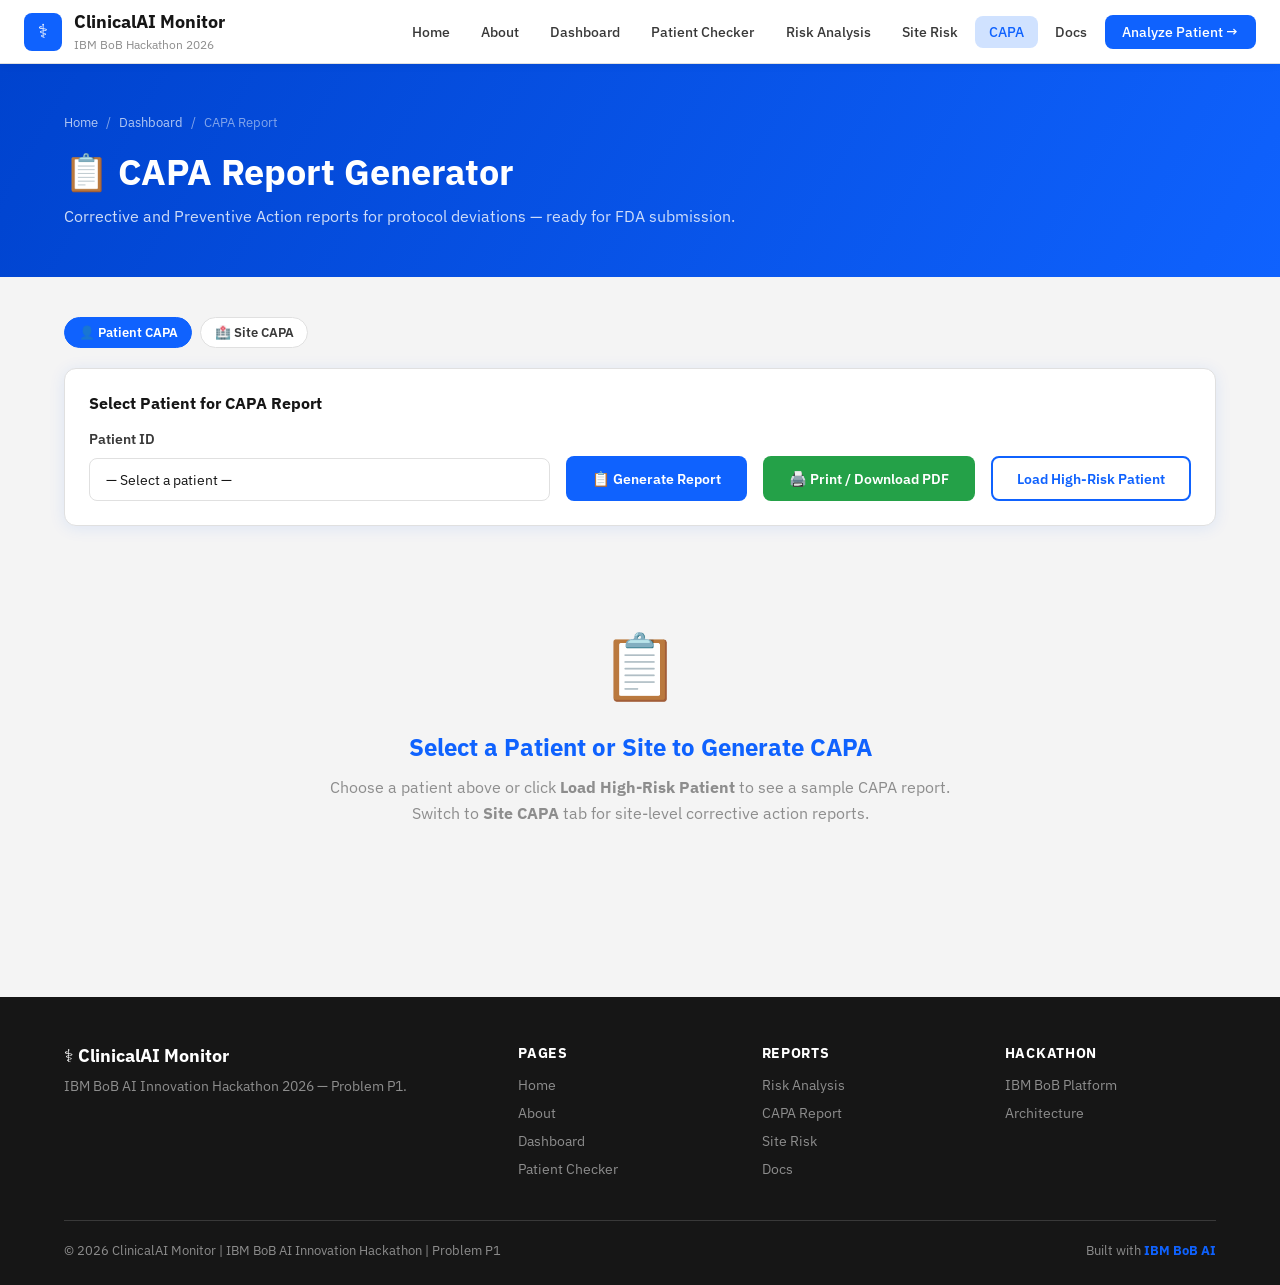
==== commit e1f6f2ff: "feat: Major UI upgrade — Audit Readiness Score, Risk Heatmap, Site CAPA, CSV Export - ai-engine.js: " ====
--- a/capa-report.html
+++ b/capa-report.html
@@ -30,8 +30,9 @@
       <li><a href="about.html">About</a></li>
       <li><a href="dashboard.html">Dashboard</a></li>
       <li><a href="patient-checker.html">Patient Checker</a></li>
-      <li><a href="capa-report.html" class="active">CAPA Report</a></li>
+      <li><a href="risk-analysis.html">Risk Analysis</a></li>
       <li><a href="site-dashboard.html">Site Risk</a></li>
+      <li><a href="capa-report.html" class="active">CAPA</a></li>
       <li><a href="documentation.html">Docs</a></li>
       <li><a href="patient-checker.html" class="nav-cta">Analyze Patient →</a></li>
     </ul>
@@ -56,8 +57,14 @@
 <section style="padding:2.5rem 0;background:#F4F4F4;min-height:80vh">
   <div class="container">
 
+    <!-- Selector Tabs -->
+    <div style="display:flex;gap:0.5rem;margin-bottom:1.25rem" class="no-print">
+      <button class="chip active" id="modePatient" onclick="setCapaMode('patient')">👤 Patient CAPA</button>
+      <button class="chip" id="modeSite" onclick="setCapaMode('site')">🏥 Site CAPA</button>
+    </div>
+
     <!-- Patient Selector -->
-    <div class="card no-print" style="margin-bottom:1.5rem;padding:1.5rem">
+    <div class="card no-print" id="patientSelectorCard" style="margin-bottom:1.5rem;padding:1.5rem">
       <h3 style="margin-bottom:1rem;font-size:1rem">Select Patient for CAPA Report</h3>
       <div style="display:flex;gap:1rem;flex-wrap:wrap;align-items:flex-end">
         <div class="form-group" style="flex:1;min-width:220px;margin-bottom:0">
@@ -72,11 +79,100 @@
       </div>
     </div>
 
+    <!-- Site Selector -->
+    <div class="card no-print" id="siteSelectorCard" style="margin-bottom:1.5rem;padding:1.5rem;display:none">
+      <h3 style="margin-bottom:1rem;font-size:1rem">Select Site for Site-Level CAPA Report</h3>
+      <div style="display:flex;gap:1rem;flex-wrap:wrap;align-items:flex-end">
+        <div class="form-group" style="flex:1;min-width:220px;margin-bottom:0">
+          <label class="form-label">Research Site</label>
+          <select class="form-control" id="capaSiteSelect">
+            <option value="">— Select a site —</option>
+          </select>
+        </div>
+        <button class="btn btn-blue" onclick="loadSiteCAPAReport()">📋 Generate Site CAPA</button>
+        <button class="btn btn-green" onclick="printReport()">🖨️ Print / Download PDF</button>
+        <button class="btn btn-outline" onclick="loadHighestRiskSite()">Load Highest Risk Site</button>
+      </div>
+    </div>
+
     <!-- Report Placeholder -->
     <div id="capaPlaceholder" style="text-align:center;padding:4rem 2rem">
       <div style="font-size:4rem;margin-bottom:1rem">📋</div>
-      <h3 style="color:#0F62FE;margin-bottom:0.75rem">Select a Patient to Generate CAPA</h3>
-      <p style="color:#8D8D8D">Choose a patient above or click <strong>Load High-Risk Patient</strong> to see a sample CAPA report.</p>
+      <h3 style="color:#0F62FE;margin-bottom:0.75rem">Select a Patient or Site to Generate CAPA</h3>
+      <p style="color:#8D8D8D">Choose a patient above or click <strong>Load High-Risk Patient</strong> to see a sample CAPA report.<br>Switch to <strong>Site CAPA</strong> tab for site-level corrective action reports.</p>
+    </div>
+
+    <!-- ═══════════════ SITE CAPA REPORT ═══════════════ -->
+    <div id="siteCapaReport" style="display:none" class="report-container">
+
+      <!-- Site Report Header -->
+      <div class="report-card card" style="margin-bottom:1.5rem;padding:2rem;border-top:6px solid #FF832B">
+        <div style="display:flex;align-items:flex-start;justify-content:space-between;flex-wrap:wrap;gap:1rem">
+          <div>
+            <div style="font-size:0.75rem;color:#FF832B;font-weight:700;text-transform:uppercase;letter-spacing:0.08em;margin-bottom:0.5rem">
+              Site-Level Corrective and Preventive Action Report
+            </div>
+            <h2 id="siteCapaTitle" style="font-size:1.5rem;margin-bottom:0.25rem">Site CAPA — S01</h2>
+            <p id="siteCapaSub" style="color:#8D8D8D;font-size:0.88rem"></p>
+          </div>
+          <div style="text-align:right;font-size:0.82rem;color:#8D8D8D">
+            <div><strong>Report Date:</strong> <span id="siteCapaDate"></span></div>
+            <div><strong>Report No.:</strong> SITE-CAPA-<span id="siteCapaNum"></span></div>
+            <div><strong>Status:</strong> <span class="badge badge-major">Open</span></div>
+            <div style="margin-top:0.5rem"><strong>IBM BoB Clinical AI Monitor</strong></div>
+          </div>
+        </div>
+      </div>
+
+      <!-- Site Risk Overview -->
+      <div class="report-card card" style="margin-bottom:1.5rem;padding:1.75rem">
+        <h3 style="margin-bottom:1.25rem;font-size:1rem;color:#FF832B;border-bottom:1px solid #E0E0E0;padding-bottom:0.75rem">
+          🏥 Section 1 — Site Risk Overview
+        </h3>
+        <div id="siteCapaOverview"></div>
+      </div>
+
+      <!-- Top 5 Highest Risk Patients -->
+      <div class="report-card card" style="margin-bottom:1.5rem;padding:1.75rem">
+        <h3 style="margin-bottom:1.25rem;font-size:1rem;color:#DA1E28;border-bottom:1px solid #E0E0E0;padding-bottom:0.75rem">
+          ⚠️ Section 2 — Top High-Risk Patients at this Site
+        </h3>
+        <div class="table-wrap">
+          <table>
+            <thead>
+              <tr>
+                <th>#</th><th>Patient ID</th><th>Name</th>
+                <th>Risk Score</th><th>Major</th><th>Minor</th><th>Admin</th><th>Top Deviation</th>
+              </tr>
+            </thead>
+            <tbody id="siteCapaPatients"></tbody>
+          </table>
+        </div>
+      </div>
+
+      <!-- Site-Level CAPA Actions -->
+      <div class="report-card card" style="margin-bottom:1.5rem;padding:1.75rem">
+        <h3 style="margin-bottom:1.25rem;font-size:1rem;color:#24A148;border-bottom:1px solid #E0E0E0;padding-bottom:0.75rem">
+          ✅ Section 3 — Site-Level Corrective &amp; Preventive Actions
+        </h3>
+        <div id="siteCapaActions"></div>
+      </div>
+
+      <!-- Sign-off (reuse same structure) -->
+      <div class="report-card card" style="padding:1.75rem">
+        <h3 style="margin-bottom:1.25rem;font-size:1rem;border-bottom:1px solid #E0E0E0;padding-bottom:0.75rem">
+          ✍️ Section 4 — Sign-off &amp; Approval
+        </h3>
+        <div style="display:grid;grid-template-columns:repeat(3,1fr);gap:2rem">
+          <div><div style="border-bottom:1px solid #393939;height:40px;margin-bottom:0.5rem"></div><div style="font-size:0.82rem;color:#8D8D8D">Principal Investigator</div><div style="font-size:0.82rem;margin-top:0.2rem">Date: _______________</div></div>
+          <div><div style="border-bottom:1px solid #393939;height:40px;margin-bottom:0.5rem"></div><div style="font-size:0.82rem;color:#8D8D8D">CRA / Site Monitor</div><div style="font-size:0.82rem;margin-top:0.2rem">Date: _______________</div></div>
+          <div><div style="border-bottom:1px solid #393939;height:40px;margin-bottom:0.5rem"></div><div style="font-size:0.82rem;color:#8D8D8D">Sponsor Medical Monitor</div><div style="font-size:0.82rem;margin-top:0.2rem">Date: _______________</div></div>
+        </div>
+        <div style="margin-top:1.5rem;padding:1rem;background:#F4F4F4;border-radius:8px;font-size:0.82rem;color:#393939">
+          <strong>Disclaimer:</strong> This Site CAPA report was generated by the IBM BoB ClinicalAI Monitor using ICH E6 GCP guidelines. All actions are AI-generated recommendations and must be reviewed and approved by the Principal Investigator before submission.
+        </div>
+      </div>
+
     </div>
 
     <!-- CAPA Report -->
@@ -219,6 +315,18 @@
 <script src="assets/js/main.js"></script>
 <script>
 
+// ── Mode toggle (patient vs site)
+function setCapaMode(mode) {
+  document.getElementById("patientSelectorCard").style.display = mode === "patient" ? "block" : "none";
+  document.getElementById("siteSelectorCard").style.display    = mode === "site"    ? "block" : "none";
+  document.getElementById("modePatient").classList.toggle("active", mode === "patient");
+  document.getElementById("modeSite").classList.toggle("active", mode === "site");
+  // Reset reports
+  document.getElementById("capaReport").style.display    = "none";
+  document.getElementById("siteCapaReport").style.display = "none";
+  document.getElementById("capaPlaceholder").style.display = "block";
+}
+
 // Populate patient selector
 document.addEventListener("DOMContentLoaded", () => {
   const sel = document.getElementById("capaPatientSelect");
@@ -229,13 +337,25 @@
     sel.appendChild(opt);
   });
 
+  // Populate site selector
+  const siteSel = document.getElementById("capaSiteSelect");
+  window.APP_DATA.sites.forEach(s => {
+    const opt = document.createElement("option");
+    opt.value = s.id;
+    opt.textContent = `${s.id} — ${s.name} (${s.city}, ${s.country})`;
+    siteSel.appendChild(opt);
+  });
+
   // Check URL param
   const params = new URLSearchParams(location.search);
   if (params.get("pid")) {
     sel.value = params.get("pid");
     loadCAPAReport();
+  } else if (params.get("sid")) {
+    setCapaMode("site");
+    siteSel.value = params.get("sid");
+    loadSiteCAPAReport();
   } else if (params.get("demo")) {
-    // Load from session storage
     loadFromSession();
   }
 });
@@ -371,9 +491,136 @@
   document.getElementById("capaReport").scrollIntoView({ behavior: "smooth" });
 }
 
+function loadSiteCAPAReport() {
+  const sid = document.getElementById("capaSiteSelect").value;
+  if (!sid) { Utils.showToast("Please select a site first.", "warning"); return; }
+  Utils.showLoading("Generating Site CAPA Report...");
+  setTimeout(() => {
+    const site = window.APP_DATA.sites.find(s => s.id === sid);
+    const sitePatients = window.APP_DATA.patients.filter(p => p.siteId === sid);
+    if (!site || !sitePatients.length) { Utils.hideLoading(); Utils.showToast("Site data not found.", "error"); return; }
+    renderSiteCAPAReport(site, sitePatients);
+    Utils.hideLoading();
+    Utils.showToast("Site CAPA Report generated!", "success");
+  }, 800);
+}
+
+function loadHighestRiskSite() {
+  const siteRisks = window.AI.computeSiteRisks(window.APP_DATA.patients);
+  if (!siteRisks.length) return;
+  const top = siteRisks[0];
+  document.getElementById("capaSiteSelect").value = top.siteId;
+  loadSiteCAPAReport();
+}
+
+function renderSiteCAPAReport(site, patients) {
+  const siteRisks = window.AI.computeSiteRisks(window.APP_DATA.patients);
+  const siteData  = siteRisks.find(s => s.siteId === site.id) || {};
+  const today     = new Date().toISOString().split("T")[0];
+  const capaNo    = Math.floor(1000 + Math.random() * 9000);
+
+  document.getElementById("capaPlaceholder").style.display  = "none";
+  document.getElementById("capaReport").style.display       = "none";
+  document.getElementById("siteCapaReport").style.display   = "block";
+
+  document.getElementById("siteCapaTitle").textContent = `Site CAPA — ${site.id}`;
+  document.getElementById("siteCapaSub").textContent   = `${site.name} | ${site.city}, ${site.country}`;
+  document.getElementById("siteCapaDate").textContent  = Utils.fmtDate(today);
+  document.getElementById("siteCapaNum").textContent   = capaNo;
+
+  // Overview section
+  const riskColor = Utils.riskColor(siteData.avgRisk || 0);
+  document.getElementById("siteCapaOverview").innerHTML = `
+    <div style="display:grid;grid-template-columns:repeat(3,1fr);gap:1rem;margin-bottom:1.25rem">
+      <div style="background:#FFF1F1;border-radius:8px;padding:1rem;text-align:center">
+        <div style="font-size:1.75rem;font-weight:800;color:#DA1E28">${siteData.major || 0}</div>
+        <div style="font-size:0.78rem;color:#8D8D8D">Major Deviations</div>
+      </div>
+      <div style="background:#FCF4D6;border-radius:8px;padding:1rem;text-align:center">
+        <div style="font-size:1.75rem;font-weight:800;color:#B45309">${siteData.minor || 0}</div>
+        <div style="font-size:0.78rem;color:#8D8D8D">Minor Deviations</div>
+      </div>
+      <div style="background:#D0E2FF;border-radius:8px;padding:1rem;text-align:center">
+        <div style="font-size:1.75rem;font-weight:800;color:#0F62FE">${siteData.admin || 0}</div>
+        <div style="font-size:0.78rem;color:#8D8D8D">Admin Deviations</div>
+      </div>
+    </div>
+    <div style="display:grid;grid-template-columns:repeat(3,1fr);gap:1rem">
+      <div><span style="font-size:0.72rem;color:#8D8D8D;text-transform:uppercase;font-weight:700">Total Patients</span><br><strong>${siteData.total || patients.length}</strong></div>
+      <div><span style="font-size:0.72rem;color:#8D8D8D;text-transform:uppercase;font-weight:700">Active Patients</span><br><strong>${siteData.activePatients || 0}</strong></div>
+      <div><span style="font-size:0.72rem;color:#8D8D8D;text-transform:uppercase;font-weight:700">Average Risk Score</span><br>
+        <strong style="color:${riskColor};font-size:1.2rem">${siteData.avgRisk || 0}</strong>
+        &nbsp;${window.AI.riskBadge(Utils.riskCategory(siteData.avgRisk || 0))}
+      </div>
+    </div>
+    ${(siteData.avgRisk || 0) >= 61 ? `
+      <div class="alert alert-danger" style="margin-top:1rem">
+        🚨 <strong>Urgent Site Action Required.</strong> This site's average patient risk score exceeds the High threshold.
+        Immediate on-site CRA visit and sponsor notification recommended within 48 hours.
+      </div>` : `
+      <div class="alert alert-warning" style="margin-top:1rem">
+        ⚠️ <strong>Routine Monitoring Recommended.</strong> Review all open deviations and ensure CAPA completion within 30 days.
+      </div>`}`;
+
+  // Top patients table
+  const analyzed = patients
+    .map(p => ({ p, r: window.AI.analyzePatient(p) }))
+    .sort((a,b) => b.r.riskScore - a.r.riskScore)
+    .slice(0, 5);
+
+  document.getElementById("siteCapaPatients").innerHTML = analyzed.map(({p,r}, i) => {
+    const topDev = r.deviations[0];
+    return `<tr>
+      <td>${i+1}</td>
+      <td><code style="color:#0F62FE;font-size:0.82rem">${p.id}</code></td>
+      <td>${p.name}</td>
+      <td><span style="font-weight:700;color:${Utils.riskColor(r.riskScore)}">${r.riskScore}</span></td>
+      <td style="font-weight:700;color:${r.majorCount>0?'#DA1E28':'#393939'}">${r.majorCount}</td>
+      <td style="font-weight:700;color:${r.minorCount>0?'#B45309':'#393939'}">${r.minorCount}</td>
+      <td>${r.adminCount}</td>
+      <td style="font-size:0.82rem">${topDev ? `${window.AI.severityBadge(topDev.severity)} ${topDev.type}` : '✅ Compliant'}</td>
+    </tr>`;
+  }).join("");
+
+  // Site-level CAPA actions (aggregated by deviation type across all patients)
+  const devTypeCounts = {};
+  analyzed.forEach(({r}) => r.deviations.forEach(d => {
+    if (!devTypeCounts[d.type]) devTypeCounts[d.type] = { ...d, count: 0, maxSeverity: d.severity };
+    devTypeCounts[d.type].count++;
+    if (d.severity === "Major") devTypeCounts[d.type].maxSeverity = "Major";
+    else if (d.severity === "Minor" && devTypeCounts[d.type].maxSeverity === "Administrative")
+      devTypeCounts[d.type].maxSeverity = "Minor";
+  }));
+
+  const aggDeviations = Object.values(devTypeCounts).sort((a,b) => b.count - a.count);
+  const actionsEl = document.getElementById("siteCapaActions");
+  if (!aggDeviations.length) {
+    actionsEl.innerHTML = '<div class="alert alert-success">✅ No significant CAPA actions required at this site.</div>';
+  } else {
+    actionsEl.innerHTML = aggDeviations.map((d, i) => `
+      <div style="margin-bottom:1.25rem;padding:1.25rem;background:#F4F4F4;border-radius:8px;border-left:4px solid ${d.maxSeverity==='Major'?'#DA1E28':d.maxSeverity==='Minor'?'#F1C21B':'#0F62FE'}">
+        <div style="display:flex;align-items:center;gap:0.75rem;margin-bottom:0.75rem">
+          <strong>Action ${i+1}:</strong>
+          ${window.AI.severityBadge(d.maxSeverity)}
+          <strong>${d.type}</strong>
+          <span style="font-size:0.78rem;color:#8D8D8D;margin-left:auto">Affects ${d.count} of ${patients.length} patients</span>
+        </div>
+        <div style="display:grid;grid-template-columns:1fr 1fr;gap:0.75rem;font-size:0.88rem">
+          <div><span style="font-size:0.72rem;font-weight:700;color:#8D8D8D;text-transform:uppercase">Root Cause</span><br>${d.rootCause}</div>
+          <div><span style="font-size:0.72rem;font-weight:700;color:#8D8D8D;text-transform:uppercase">Corrective Action</span><br>${d.corrective}</div>
+          <div><span style="font-size:0.72rem;font-weight:700;color:#8D8D8D;text-transform:uppercase">Preventive Action</span><br>${d.preventive}</div>
+          <div><span style="font-size:0.72rem;font-weight:700;color:#8D8D8D;text-transform:uppercase">Responsible</span><br>${d.responsible} &nbsp;|&nbsp; Follow-up: <strong>${d.followUp}</strong></div>
+        </div>
+      </div>`).join("");
+  }
+
+  document.getElementById("siteCapaReport").scrollIntoView({ behavior: "smooth" });
+}
+
 function printReport() {
-  const rep = document.getElementById("capaReport");
-  if (rep.style.display === "none") {
+  const patRep  = document.getElementById("capaReport");
+  const siteRep = document.getElementById("siteCapaReport");
+  if (patRep.style.display === "none" && siteRep.style.display === "none") {
     Utils.showToast("Please generate a CAPA report first.", "warning");
     return;
   }
